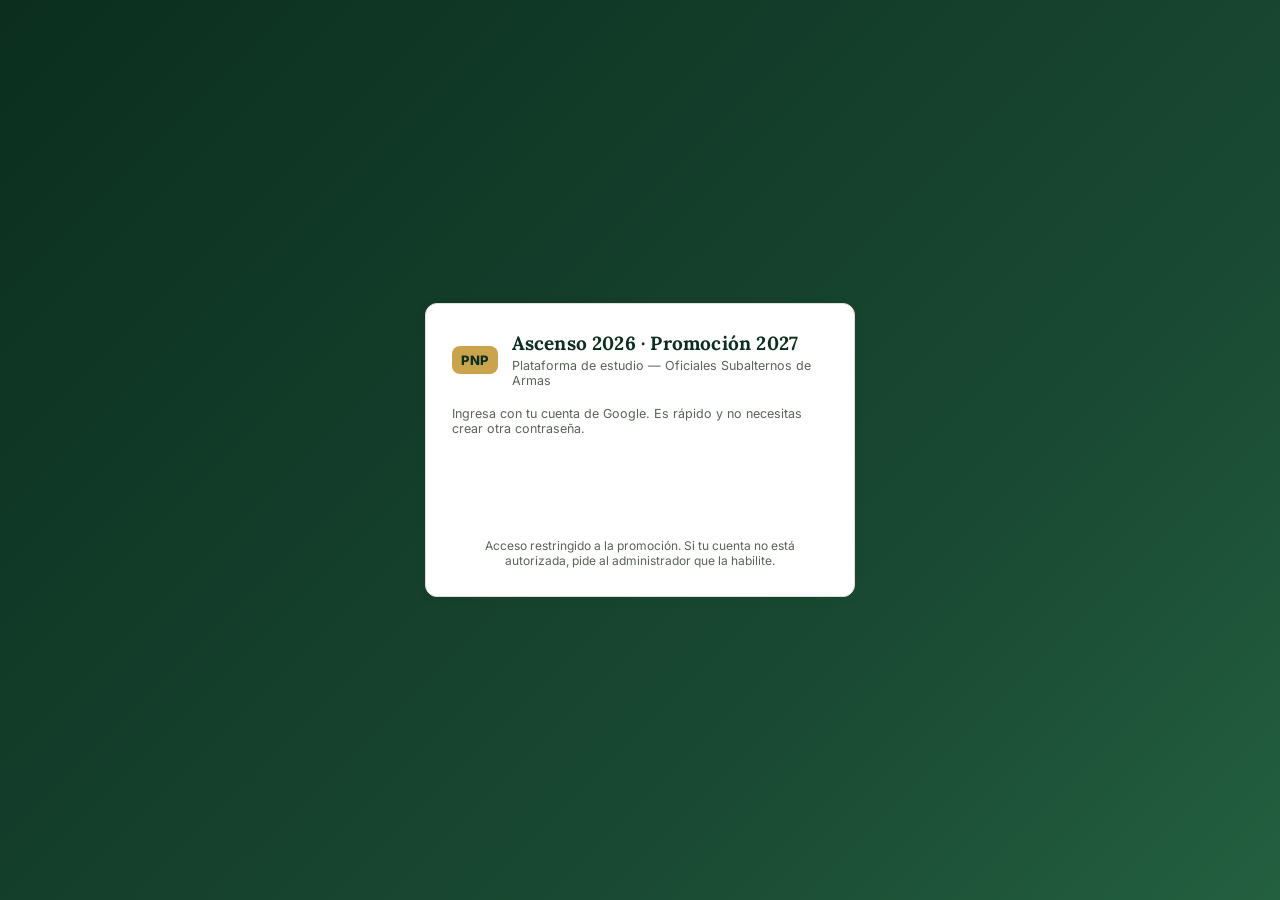
==== login.html @ 4bd162ed "Plataforma Ascenso PNP 2026: banco, simulacro, El Hack, login Google + chat Co-Authored-By: Claude O" ====
<!DOCTYPE html>
<html lang="es">
<head>
<meta charset="UTF-8">
<meta name="viewport" content="width=device-width, initial-scale=1.0">
<title>Ingresar — Ascenso PNP 2026</title>
<meta name="description" content="Acceso a la plataforma de estudio del proceso de ascenso PNP 2026, Promoción 2027.">
<link rel="preconnect" href="https://fonts.googleapis.com">
<link rel="preconnect" href="https://fonts.gstatic.com" crossorigin>
<link rel="stylesheet" href="https://fonts.googleapis.com/css2?family=Lora:wght@500;600;700&family=Inter:wght@400;500;600;700;800&display=swap">
<link rel="stylesheet" href="styles.css">
</head>
<body class="auth-body">

<main class="auth-wrap">
  <div class="auth-card card">
    <div class="auth-head">
      <span class="brand-badge">PNP</span>
      <div>
        <h1 class="auth-title">Ascenso 2026 · Promoción 2027</h1>
        <p class="auth-sub">Plataforma de estudio — Oficiales Subalternos de Armas</p>
      </div>
    </div>

    <div id="auth-notice" class="auth-notice" hidden></div>

    <p class="auth-sub" style="margin-bottom:18px">Ingresa con tu cuenta de Google. Es rápido y no necesitas crear otra contraseña.</p>

    <div id="gsi-button" style="display:flex;justify-content:center;min-height:44px"></div>

    <div id="auth-msg" class="auth-msg" role="alert" aria-live="polite"></div>

    <p class="auth-foot">Acceso restringido a la promoción. Si tu cuenta no está autorizada, pide al administrador que la habilite.</p>
  </div>
</main>

<script src="https://accounts.google.com/gsi/client" async defer></script>
<script src="config.js"></script>
<script src="auth.js"></script>
<script>
(function(){
  "use strict";
  const cfg = window.APP_CONFIG || {};
  const $ = id => document.getElementById(id);
  const msg = $("auth-msg");
  const notice = $("auth-notice");

  if(!window.Auth.configured()){
    notice.hidden = false;
    notice.innerHTML = "⚠️ Falta configurar el acceso. Edita <b>config.js</b> con tu Client ID de Google y la URL de Apps Script (ver README).";
    return;
  }

  // Si ya hay sesión local, entra directo
  if(window.Auth.getSession()){
    window.location.replace("index.html");
    return;
  }

  function showError(t){ msg.className = "auth-msg error"; msg.textContent = t; }
  function showOk(t){ msg.className = "auth-msg ok"; msg.textContent = t; }

  window.handleCredentialResponse = async function(response){
    showOk("Verificando…");
    const r = await window.Auth.loginWithGoogleCredential(response.credential);
    if(!r.ok){
      let m = "No se pudo iniciar sesión.";
      if(r.error === "not-allowed") m = "Tu cuenta no está autorizada para esta plataforma. Pide al administrador que la habilite.";
      if(r.error === "invalid-token") m = "No se pudo verificar tu cuenta de Google. Intenta de nuevo.";
      showError(m);
      return;
    }
    showOk("Bienvenido, " + (r.session.nombre || r.session.email) + ". Entrando…");
    setTimeout(()=> window.location.replace("index.html"), 400);
  };

  function initGoogle(){
    if(!window.google || !window.google.accounts){ return setTimeout(initGoogle, 150); }
    google.accounts.id.initialize({
      client_id: cfg.GOOGLE_CLIENT_ID,
      callback: window.handleCredentialResponse,
    });
    google.accounts.id.renderButton($("gsi-button"), {
      theme: "outline", size: "large", shape: "pill", text: "continue_with", width: 300,
    });
  }
  initGoogle();
})();
</script>
</body>
</html>
---- styles.css ----
:root{
  --green-900:#0b2e1f;
  --green-800:#123a27;
  --green-700:#1a4a33;
  --green-600:#236040;
  --gold:#c9a44c;
  --gold-light:#e6c878;
  --bg:#f4f3ee;
  --card:#ffffff;
  --ink:#1c2620;
  --ink-soft:#5a6359;
  --line:#e2e0d6;
  --red:#b3392c;
  --red-bg:#fbe9e6;
  --green-ok:#2e7d4f;
  --green-ok-bg:#e8f5ec;
  --radius:12px;
  --shadow:0 2px 10px rgba(11,46,31,0.08);
  --font-head:"Lora",Georgia,"Times New Roman",serif;
  --font-body:"Inter","Segoe UI",Roboto,Helvetica,Arial,sans-serif;
}
*{box-sizing:border-box;}
html,body{margin:0;padding:0;}
body{
  font-family:var(--font-body);
  background:var(--bg);
  color:var(--ink);
  min-height:100vh;
  display:flex;
  flex-direction:column;
  -webkit-font-smoothing:antialiased;
}
button{font-family:inherit;cursor:pointer;}

/* accesibilidad: foco visible (WCAG) */
:focus-visible{
  outline:3px solid var(--gold);
  outline-offset:2px;
  border-radius:6px;
}
.icon{width:1em;height:1em;flex-shrink:0;stroke:currentColor;fill:none;stroke-width:2;stroke-linecap:round;stroke-linejoin:round;vertical-align:-2px;}

/* respeta prefers-reduced-motion */
@media (prefers-reduced-motion: reduce){
  *,*::before,*::after{
    animation-duration:.01ms !important;
    transition-duration:.01ms !important;
    scroll-behavior:auto !important;
  }
}

/* topbar */
.topbar{
  background:linear-gradient(135deg,var(--green-900),var(--green-700));
  color:#fff;
  display:flex;
  align-items:center;
  justify-content:space-between;
  padding:10px 20px;
  flex-wrap:wrap;
  gap:10px;
  box-shadow:var(--shadow);
  position:sticky;
  top:0;
  z-index:50;
}
.brand{display:flex;align-items:center;gap:10px;cursor:pointer;}
.brand-badge{
  background:var(--gold);
  color:var(--green-900);
  font-weight:800;
  font-size:13px;
  padding:6px 9px;
  border-radius:8px;
  letter-spacing:0.5px;
}
.brand-text{font-family:var(--font-head);font-weight:600;font-size:16px;letter-spacing:.2px;}
.brand-badge,.brand-text{display:inline-flex;align-items:center;}
.topnav{display:flex;gap:6px;flex-wrap:wrap;}
.nav-btn{
  background:rgba(255,255,255,0.08);
  color:#e8e6dc;
  border:1px solid rgba(255,255,255,0.15);
  padding:8px 14px;
  border-radius:8px;
  font-size:13.5px;
  font-weight:600;
  transition:.15s;
}
.nav-btn:hover{background:rgba(255,255,255,0.18);}
.nav-btn.active{background:var(--gold);color:var(--green-900);border-color:var(--gold);}

main{flex:1;max-width:1100px;width:100%;margin:0 auto;padding:24px 18px 60px;}

.footnote{
  text-align:center;
  font-size:12px;
  color:var(--ink-soft);
  padding:16px;
  border-top:1px solid var(--line);
  background:var(--card);
}

/* generic */
.card{
  background:var(--card);
  border-radius:var(--radius);
  box-shadow:var(--shadow);
  padding:22px;
  border:1px solid var(--line);
}
.grid{display:grid;gap:16px;}
.grid-3{grid-template-columns:repeat(3,1fr);}
.grid-2{grid-template-columns:repeat(2,1fr);}
@media(max-width:760px){.grid-3{grid-template-columns:1fr;}.grid-2{grid-template-columns:1fr;}}

h1{font-family:var(--font-head);font-size:26px;font-weight:700;margin:0 0 6px;color:var(--green-900);letter-spacing:.2px;}
h2{font-family:var(--font-head);font-size:20px;font-weight:600;margin:0 0 14px;color:var(--green-900);}
.subtitle{color:var(--ink-soft);font-size:15px;margin:0 0 22px;line-height:1.55;}

.btn{
  display:inline-flex;align-items:center;gap:8px;
  background:var(--green-700);color:#fff;
  border:none;border-radius:9px;
  padding:11px 20px;font-weight:700;font-size:14.5px;
  box-shadow:var(--shadow);
  transition:.15s;
}
.btn:hover{background:var(--green-600);}
.btn.gold{background:var(--gold);color:var(--green-900);}
.btn.gold:hover{background:var(--gold-light);}
.btn.outline{background:transparent;color:var(--green-700);border:1.5px solid var(--green-700);box-shadow:none;}
.btn.outline:hover{background:var(--green-700);color:#fff;}
.btn.danger{background:var(--red);}
.btn:disabled{opacity:.45;cursor:not-allowed;}
.btn-row{display:flex;gap:10px;flex-wrap:wrap;margin-top:16px;}

/* home */
.hero{
  background:linear-gradient(135deg,var(--green-900),var(--green-700) 60%,var(--green-600));
  color:#fff;
  border-radius:var(--radius);
  padding:34px 28px;
  margin-bottom:24px;
  box-shadow:var(--shadow);
}
.hero h1{color:#fff;font-size:30px;}
.hero p{color:#e4ebe4;max-width:640px;font-size:15.5px;line-height:1.6;}
.stat-row{display:flex;gap:28px;margin-top:18px;flex-wrap:wrap;}
.stat{display:flex;flex-direction:column;}
.stat b{font-size:26px;color:var(--gold-light);}
.stat span{font-size:12px;color:#cfd8cf;}

.option-card{
  cursor:pointer;
  transition:.15s;
  display:flex;
  flex-direction:column;
  gap:6px;
}
.option-card:hover{transform:translateY(-2px);box-shadow:0 6px 16px rgba(11,46,31,0.14);}
.option-card h3{font-family:var(--font-head);margin:0;font-size:18px;font-weight:600;color:var(--green-900);}
.option-card p{margin:0;color:var(--ink-soft);font-size:14px;line-height:1.5;}
.option-icon{
  width:46px;height:46px;border-radius:11px;
  display:flex;align-items:center;justify-content:center;
  background:var(--green-700);color:var(--gold-light);
}
.option-icon .icon{width:24px;height:24px;}

/* materias list */
.materia-row{
  display:flex;align-items:center;justify-content:space-between;
  padding:13px 16px;border:1px solid var(--line);border-radius:10px;
  margin-bottom:8px;background:#fbfaf6;
  cursor:pointer;
  transition:.12s;
}
.materia-row:hover{border-color:var(--gold);background:#fff;}
.materia-row .mname{font-weight:600;font-size:14px;color:var(--ink);flex:1;}
.materia-row .mtag{font-size:11px;font-weight:700;padding:3px 8px;border-radius:6px;margin-right:10px;}
.mtag.comunes{background:#e3eee6;color:var(--green-700);}
.mtag.especialidad{background:#f3e8d2;color:#8a6a23;}
.materia-row .mcount{font-size:13px;color:var(--ink-soft);font-weight:600;min-width:70px;text-align:right;}

.section-toggle{display:flex;gap:8px;margin-bottom:16px;}
.section-toggle button{
  flex:1;padding:10px;border-radius:9px;border:1.5px solid var(--line);
  background:#fff;font-weight:700;font-size:13.5px;color:var(--ink-soft);
}
.section-toggle button.active{border-color:var(--green-700);background:var(--green-700);color:#fff;}

/* config examen */
.config-row{display:flex;align-items:center;justify-content:space-between;padding:10px 0;border-bottom:1px solid var(--line);}
.config-row:last-child{border-bottom:none;}
.config-row label{font-size:14px;font-weight:600;}
.config-row .hint{font-size:12px;color:var(--ink-soft);font-weight:400;}
input[type=number],select{
  border:1.5px solid var(--line);border-radius:8px;padding:7px 10px;font-size:14px;width:90px;
}
.toggle{
  width:46px;height:26px;border-radius:14px;background:#dadad0;position:relative;border:none;flex-shrink:0;
}
.toggle.on{background:var(--green-600);}
.toggle::after{content:"";position:absolute;top:3px;left:3px;width:20px;height:20px;border-radius:50%;background:#fff;transition:.15s;}
.toggle.on::after{left:23px;}

/* quiz */
.quiz-wrap{display:flex;gap:20px;align-items:flex-start;}
.quiz-main{flex:1;min-width:0;}
.quiz-side{width:230px;flex-shrink:0;}
@media(max-width:880px){.quiz-wrap{flex-direction:column;}.quiz-side{width:100%;}}

.quiz-top{
  display:flex;justify-content:space-between;align-items:center;
  margin-bottom:14px;flex-wrap:wrap;gap:8px;
}
.qmeta{font-size:12.5px;color:var(--ink-soft);font-weight:600;}
.qtimer{
  display:inline-flex;align-items:center;gap:7px;
  background:var(--green-900);color:var(--gold-light);font-weight:800;
  padding:7px 14px;border-radius:8px;font-size:15px;letter-spacing:.5px;
  font-variant-numeric:tabular-nums;
}
.qtimer .icon{width:16px;height:16px;}
.mark-btn .icon{width:15px;height:15px;}
.btn .icon{width:16px;height:16px;}
.qtimer.low{background:var(--red);color:#fff;}

.qtext{font-size:16.5px;font-weight:700;line-height:1.5;margin-bottom:18px;color:var(--ink);}
.qoption{
  display:flex;align-items:flex-start;gap:12px;
  padding:13px 15px;border:1.5px solid var(--line);border-radius:10px;
  margin-bottom:9px;cursor:pointer;transition:.12s;font-size:14.5px;line-height:1.4;
  background:#fff;
}
.qoption:hover{border-color:var(--green-600);background:#f7faf7;}
.qoption.selected{border-color:var(--green-700);background:#eaf3ec;font-weight:600;}
.qoption .letter{
  width:24px;height:24px;border-radius:50%;border:1.5px solid var(--line);
  display:flex;align-items:center;justify-content:center;font-size:12px;font-weight:800;
  flex-shrink:0;color:var(--ink-soft);background:#fbfaf6;
}
.qoption.selected .letter{background:var(--green-700);color:#fff;border-color:var(--green-700);}
.qoption.correct{border-color:var(--green-ok);background:var(--green-ok-bg);}
.qoption.correct .letter{background:var(--green-ok);color:#fff;border-color:var(--green-ok);}
.qoption.incorrect{border-color:var(--red);background:var(--red-bg);}
.qoption.incorrect .letter{background:var(--red);color:#fff;border-color:var(--red);}

.study-score{display:inline-flex;align-items:center;gap:10px;font-size:13px;font-weight:800;}
.study-hit{display:inline-flex;align-items:center;gap:4px;color:var(--green-ok);}
.study-hit .icon{width:14px;height:14px;}
.study-miss{color:var(--red);}
.study-miss::before{content:"✕ ";}

/* indicador de progreso por puntos */
.study-progress{margin:0 0 16px;}
.study-progress .pmeta{
  display:flex;justify-content:space-between;align-items:baseline;
  font-size:12px;font-weight:700;color:var(--ink-soft);margin-bottom:7px;
}
.pdots{display:flex;gap:3px;width:100%;}
.pdot{
  flex:1;height:6px;border-radius:99px;background:#e2e0d6;
  transition:background .25s;min-width:2px;
}
.pdot.done{background:var(--gold);}
.pdot.current{background:var(--green-700);box-shadow:0 0 0 2px rgba(26,74,51,.25);}

/* tarjeta con más profundidad (estudio y simulacro) */
.card-deep{
  border-radius:7px;
  padding:24px;
  box-shadow:0 5px 10px rgba(11,46,31,0.20);
}
.card-deep .qoption{padding:12px 14px;transition:.15s;}
.card-deep .qoption:hover{
  transform:translateY(-1px);
  box-shadow:0 4px 10px rgba(11,46,31,0.12);
}

.qoption[role="button"]{outline-offset:2px;}
.study-feedback{
  font-size:14px;font-weight:700;padding:12px 14px;border-radius:10px;margin:4px 0 6px;
  display:flex;align-items:flex-start;gap:8px;line-height:1.45;min-height:0;
  animation:study-fade .3s ease;
}
.study-feedback:empty{display:none;animation:none;}
.study-feedback .icon{width:18px;height:18px;flex-shrink:0;margin-top:1px;}
.study-feedback.ok{background:var(--green-ok-bg);color:var(--green-ok);}
.study-feedback.bad{background:var(--red-bg);color:var(--red);}
@keyframes study-fade{from{opacity:0;transform:translateY(-4px);}to{opacity:1;transform:none;}}

.qfoot{display:flex;justify-content:space-between;align-items:center;margin-top:18px;flex-wrap:wrap;gap:10px;}
.mark-btn{
  display:flex;align-items:center;gap:6px;font-size:13px;font-weight:700;
  color:var(--ink-soft);background:#fff;border:1.5px solid var(--line);padding:8px 12px;border-radius:8px;
}
.mark-btn.marked{border-color:var(--gold);background:#fdf6e6;color:#8a6a23;}

.grid-nav{display:grid;grid-template-columns:repeat(5,1fr);gap:6px;margin-top:14px;}
.grid-nav button{
  aspect-ratio:1;border-radius:7px;border:1.5px solid var(--line);background:#fff;
  font-size:12px;font-weight:700;color:var(--ink-soft);
}
.grid-nav button.answered{background:var(--green-700);color:#fff;border-color:var(--green-700);}
.grid-nav button.marked{border-color:var(--gold);box-shadow:inset 0 0 0 2px var(--gold);}
.grid-nav button.current{outline:2px solid var(--green-900);outline-offset:1px;}
.legend{display:flex;flex-direction:column;gap:6px;margin-top:14px;font-size:12px;color:var(--ink-soft);}
.legend span{display:flex;align-items:center;gap:6px;}
.dot{width:11px;height:11px;border-radius:3px;display:inline-block;}
.dot.answered{background:var(--green-700);}
.dot.unanswered{background:#fff;border:1.5px solid var(--line);}
.dot.marked{border:2px solid var(--gold);}

/* results */
.score-banner{
  text-align:center;padding:30px 20px;border-radius:var(--radius);
  background:linear-gradient(135deg,var(--green-900),var(--green-700));color:#fff;margin-bottom:20px;
}
.score-banner .big{font-size:48px;font-weight:800;color:var(--gold-light);}
.score-banner .label{font-size:14px;color:#dfe6df;margin-top:4px;}
.breakdown-row{display:flex;align-items:center;gap:10px;padding:9px 0;border-bottom:1px solid var(--line);font-size:13.5px;}
.breakdown-row:last-child{border-bottom:none;}
.breakdown-row .bname{flex:1;}
.bar-bg{flex:1;max-width:160px;height:8px;background:#eceae0;border-radius:6px;overflow:hidden;}
.bar-fill{height:100%;background:var(--green-600);}
.bar-fill.low{background:var(--red);}
.bscore{width:54px;text-align:right;font-weight:700;}

.review-item{border:1px solid var(--line);border-radius:10px;padding:14px 16px;margin-bottom:10px;}
.review-item .rqtext{font-weight:700;font-size:14.5px;margin-bottom:8px;}
.review-tag{font-size:11px;font-weight:700;padding:2px 8px;border-radius:6px;}
.review-tag.ok{background:var(--green-ok-bg);color:var(--green-ok);}
.review-tag.bad{background:var(--red-bg);color:var(--red);}
.review-meta{font-size:12px;color:var(--ink-soft);margin-top:6px;}

.empty{text-align:center;padding:50px 20px;color:var(--ink-soft);}

.history-item{display:flex;justify-content:space-between;align-items:center;padding:14px 16px;border:1px solid var(--line);border-radius:10px;margin-bottom:8px;}
.history-item .hdate{font-size:12px;color:var(--ink-soft);}
.history-item .hscore{font-weight:800;font-size:18px;color:var(--green-700);}
.history-item .hscore.low{color:var(--red);}

.filters{display:flex;gap:10px;margin-bottom:16px;flex-wrap:wrap;align-items:center;}
.filters select,.filters input[type=text]{width:auto;flex:1;min-width:180px;}

/* ===== usuario / sesión en topbar ===== */
.user-area{display:inline-flex;align-items:center;gap:8px;margin-left:6px;padding-left:10px;border-left:1px solid rgba(255,255,255,0.18);}
.user-chip{
  color:var(--gold-light);font-weight:700;font-size:13px;
  max-width:160px;overflow:hidden;text-overflow:ellipsis;white-space:nowrap;
}
@media(max-width:760px){.user-area{border-left:none;padding-left:0;}.user-chip{max-width:110px;}}

/* ===== ranking ===== */
.ranking-table{width:100%;border-collapse:collapse;font-size:14.5px;}
.ranking-table th{
  text-align:left;font-size:12px;text-transform:uppercase;letter-spacing:.4px;
  color:var(--ink-soft);padding:8px 10px;border-bottom:2px solid var(--line);
}
.ranking-table td{padding:11px 10px;border-bottom:1px solid var(--line);}
.ranking-table tr:last-child td{border-bottom:none;}
.ranking-table .rk-pos{font-weight:800;font-size:16px;width:46px;text-align:center;color:var(--ink-soft);}
.ranking-table .rk-score{font-weight:800;color:var(--green-700);}
.ranking-table tr.rk-me{background:#fbf4e3;}
.rk-you{font-size:10px;font-weight:800;background:var(--gold);color:var(--green-900);padding:1px 6px;border-radius:5px;margin-left:6px;vertical-align:middle;}

/* ===== páginas de autenticación ===== */
.auth-body{background:linear-gradient(135deg,var(--green-900),var(--green-700) 70%,var(--green-600));}
.auth-wrap{flex:1;display:flex;align-items:center;justify-content:center;padding:30px 16px;}
.auth-card{width:100%;max-width:430px;padding:28px 26px;}
.auth-head{display:flex;align-items:center;gap:14px;margin-bottom:18px;}
.auth-title{font-family:var(--font-head);font-size:19px;margin:0;color:var(--green-900);line-height:1.25;}
.auth-sub{font-size:12.5px;color:var(--ink-soft);margin:3px 0 0;}
.auth-tabs{display:flex;gap:8px;margin-bottom:18px;}
.auth-tab{
  flex:1;padding:11px;border-radius:9px;border:1.5px solid var(--line);
  background:#fff;font-weight:700;font-size:14px;color:var(--ink-soft);min-height:44px;
}
.auth-tab.active{border-color:var(--green-700);background:var(--green-700);color:#fff;}
.field{margin-bottom:14px;}
.field label{display:block;font-size:13px;font-weight:600;margin-bottom:5px;color:var(--ink);}
.field input{
  width:100%;border:1.5px solid var(--line);border-radius:9px;
  padding:11px 12px;font-size:15px;font-family:inherit;
}
.field input:focus{border-color:var(--green-600);outline:none;}
.auth-msg{font-size:13.5px;margin:6px 0 12px;min-height:18px;font-weight:600;}
.auth-msg.error{color:var(--red);}
.auth-msg.ok{color:var(--green-ok);}
.auth-notice{
  background:#fdf6e6;border:1px solid var(--gold);color:#7a5e1a;
  font-size:13px;border-radius:9px;padding:11px 13px;margin-bottom:16px;line-height:1.45;
}
.auth-foot{text-align:center;font-size:12px;color:var(--ink-soft);margin:16px 0 0;}

/* ===== chat interno ===== */
.chat-wrap{display:flex;gap:20px;align-items:flex-start;}
.chat-online{width:220px;flex-shrink:0;}
.chat-online h2{font-size:15px;}
.online-list{display:flex;flex-direction:column;gap:8px;max-height:380px;overflow:auto;}
.online-row{display:flex;align-items:center;gap:8px;font-size:13.5px;font-weight:600;}
.online-dot{width:8px;height:8px;border-radius:50%;background:var(--green-ok);flex-shrink:0;box-shadow:0 0 0 2px var(--green-ok-bg);}
.online-name{overflow:hidden;text-overflow:ellipsis;white-space:nowrap;}
.chat-panel{flex:1;min-width:0;display:flex;flex-direction:column;padding:0;overflow:hidden;}
.chat-feed{flex:1;min-height:360px;max-height:420px;overflow-y:auto;padding:18px;display:flex;flex-direction:column;gap:10px;}
.chat-msg{max-width:78%;padding:9px 13px;border-radius:12px;background:#f1f0e8;font-size:14px;line-height:1.4;align-self:flex-start;}
.chat-msg.mine{align-self:flex-end;background:var(--green-700);color:#fff;}
.chat-author{display:block;font-size:11px;font-weight:800;opacity:.65;margin-bottom:2px;}
.chat-text{word-break:break-word;}
.chat-input-row{display:flex;gap:8px;padding:14px;border-top:1px solid var(--line);}
.chat-input-row input{
  flex:1;border:1.5px solid var(--line);border-radius:9px;
  padding:11px 14px;font-size:15px;font-family:inherit;
}
.chat-input-row input:focus{border-color:var(--green-600);outline:none;}
.chat-input-row button{padding:11px 16px;}
@media(max-width:760px){.chat-wrap{flex-direction:column;}.chat-online{width:100%;}.online-list{max-height:140px;}}

/* ===== El Hack (preguntas agrupadas por letra de respuesta) ===== */
.hack-tag{
  font-family:var(--font-body);font-size:11px;font-weight:800;vertical-align:middle;
  background:var(--gold);color:var(--green-900);padding:3px 9px;border-radius:6px;
  letter-spacing:.3px;margin-left:8px;text-transform:uppercase;
}
.hack-letters{display:flex;gap:8px;margin-bottom:18px;flex-wrap:wrap;}
.hack-letter{
  display:flex;flex-direction:column;align-items:center;gap:2px;
  min-width:64px;padding:10px 12px;border-radius:11px;
  border:1.5px solid var(--line);background:#fff;transition:.12s;
}
.hack-letter:hover{border-color:var(--gold);}
.hack-letter .hl-letter{font-family:var(--font-head);font-size:22px;font-weight:800;color:var(--green-900);line-height:1;}
.hack-letter .hl-count{font-size:11px;font-weight:700;color:var(--ink-soft);}
.hack-letter.active{background:var(--green-700);border-color:var(--green-700);}
.hack-letter.active .hl-letter{color:var(--gold-light);}
.hack-letter.active .hl-count{color:#cfd8cf;}

.hack-head{
  font-size:14px;color:var(--ink-soft);font-weight:600;margin:0 0 12px;
  padding-bottom:8px;border-bottom:1px solid var(--line);
  display:flex;align-items:center;justify-content:space-between;gap:12px;flex-wrap:wrap;
}
.hack-head b{color:var(--green-900);font-size:16px;}
.hack-card{
  background:var(--card);border:1px solid var(--line);border-radius:10px;
  padding:16px 18px;margin-bottom:10px;box-shadow:var(--shadow);
}
.hack-q-top{display:flex;align-items:center;gap:10px;margin-bottom:8px;}
.hack-num{
  flex-shrink:0;min-width:26px;height:26px;padding:0 6px;border-radius:7px;
  background:#f3e8d2;color:#8a6a23;font-weight:800;font-size:13px;
  display:inline-flex;align-items:center;justify-content:center;
}
.hack-opts{display:flex;flex-direction:column;gap:6px;margin-top:10px;}
.hack-opt{
  display:flex;align-items:flex-start;gap:10px;
  padding:9px 12px;border:1.5px solid var(--line);border-radius:8px;
  font-size:13.5px;line-height:1.4;background:#fbfaf6;color:var(--ink-soft);
}
.hack-opt .letter{
  width:22px;height:22px;border-radius:50%;border:1.5px solid var(--line);
  display:flex;align-items:center;justify-content:center;font-size:11px;font-weight:800;
  flex-shrink:0;color:var(--ink-soft);background:#fff;
}
.hack-opt.correct{border-color:var(--green-ok);background:var(--green-ok-bg);color:var(--ink);font-weight:600;}
.hack-opt.correct .letter{background:var(--green-ok);color:#fff;border-color:var(--green-ok);}

/* touch targets accesibles (>=44px) y legibilidad movil */
.nav-btn,.btn,.mark-btn,.section-toggle button{min-height:44px;}
.qoption{min-height:48px;}
@media(max-width:760px){
  .qtext{font-size:17px;}
  .qoption,.materia-row .mname,.subtitle,.option-card p{font-size:16px;}
  .qmeta,.hint{font-size:13px;}
  main{padding:18px 14px 50px;}
}
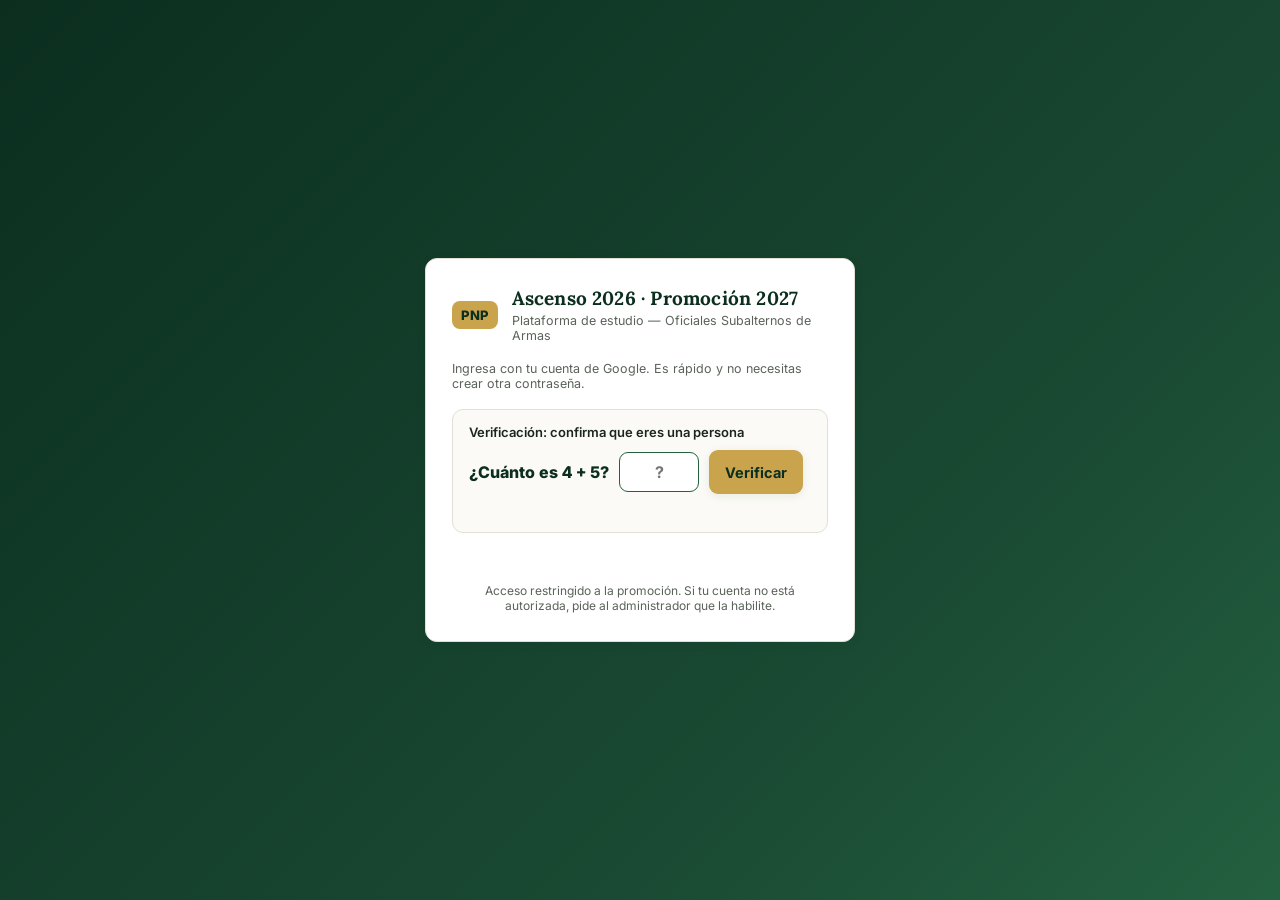
==== commit e45a28a6: "Seguridad: allowlist de correos (hoja Permitidos) + captcha humano en login Co-Authored-By: Claude O" ====
--- a/login.html
+++ b/login.html
@@ -26,7 +26,20 @@
 
     <p class="auth-sub" style="margin-bottom:18px">Ingresa con tu cuenta de Google. Es rápido y no necesitas crear otra contraseña.</p>
 
-    <div id="gsi-button" style="display:flex;justify-content:center;min-height:44px"></div>
+    <div id="captcha-box" class="captcha-box">
+      <label class="captcha-label" for="cap-input">Verificación: confirma que eres una persona</label>
+      <div class="captcha-row">
+        <span class="captcha-q" id="cap-q" aria-live="polite"></span>
+        <input id="cap-input" class="captcha-input" type="text" inputmode="numeric" autocomplete="off"
+               aria-label="Resultado de la operación" placeholder="?">
+        <button id="cap-btn" class="btn gold" type="button">Verificar</button>
+      </div>
+      <div id="cap-msg" class="captcha-msg" role="alert" aria-live="polite"></div>
+    </div>
+
+    <div id="login-area" hidden>
+      <div id="gsi-button" style="display:flex;justify-content:center;min-height:44px"></div>
+    </div>
 
     <div id="auth-msg" class="auth-msg" role="alert" aria-live="polite"></div>
 
@@ -84,7 +97,32 @@
       theme: "outline", size: "large", shape: "pill", text: "continue_with", width: 300,
     });
   }
-  initGoogle();
+
+  /* --- captcha simple "soy humano" (fricción ligera, no seguridad fuerte) --- */
+  let capAnswer = 0;
+  const capQ = $("cap-q"), capInput = $("cap-input"), capMsg = $("cap-msg");
+  function newCaptcha(){
+    const a = Math.floor(Math.random()*8)+2;   // 2..9
+    const b = Math.floor(Math.random()*8)+2;   // 2..9
+    capAnswer = a + b;
+    capQ.textContent = `¿Cuánto es ${a} + ${b}?`;
+    capInput.value = "";
+    capInput.focus();
+  }
+  function passCaptcha(){
+    if(parseInt(capInput.value, 10) === capAnswer){
+      $("captcha-box").hidden = true;
+      $("login-area").hidden = false;
+      initGoogle();
+    } else {
+      capMsg.className = "captcha-msg error";
+      capMsg.textContent = "Respuesta incorrecta, intenta de nuevo.";
+      newCaptcha();
+    }
+  }
+  $("cap-btn").onclick = passCaptcha;
+  capInput.addEventListener("keydown", e=>{ if(e.key === "Enter"){ e.preventDefault(); passCaptcha(); } });
+  newCaptcha();
 })();
 </script>
 </body>
--- a/styles.css
+++ b/styles.css
@@ -395,6 +395,23 @@
 }
 .auth-foot{text-align:center;font-size:12px;color:var(--ink-soft);margin:16px 0 0;}
 
+/* captcha simple "soy humano" */
+.captcha-box{
+  background:#fbfaf6;border:1.5px solid var(--line);border-radius:11px;
+  padding:14px 16px;margin-bottom:16px;
+}
+.captcha-label{display:block;font-size:13px;font-weight:600;color:var(--ink);margin-bottom:10px;}
+.captcha-row{display:flex;align-items:center;gap:10px;flex-wrap:wrap;}
+.captcha-q{font-size:16px;font-weight:800;color:var(--green-900);font-variant-numeric:tabular-nums;}
+.captcha-input{
+  width:80px;border:1.5px solid var(--line);border-radius:9px;
+  padding:9px 10px;font-size:16px;font-family:inherit;text-align:center;font-weight:700;
+}
+.captcha-input:focus{border-color:var(--green-600);outline:none;}
+.captcha-row .btn{padding:9px 16px;}
+.captcha-msg{font-size:12.5px;margin-top:8px;min-height:16px;font-weight:600;}
+.captcha-msg.error{color:var(--red);}
+
 /* ===== chat interno ===== */
 .chat-wrap{display:flex;gap:20px;align-items:flex-start;}
 .chat-online{width:220px;flex-shrink:0;}
